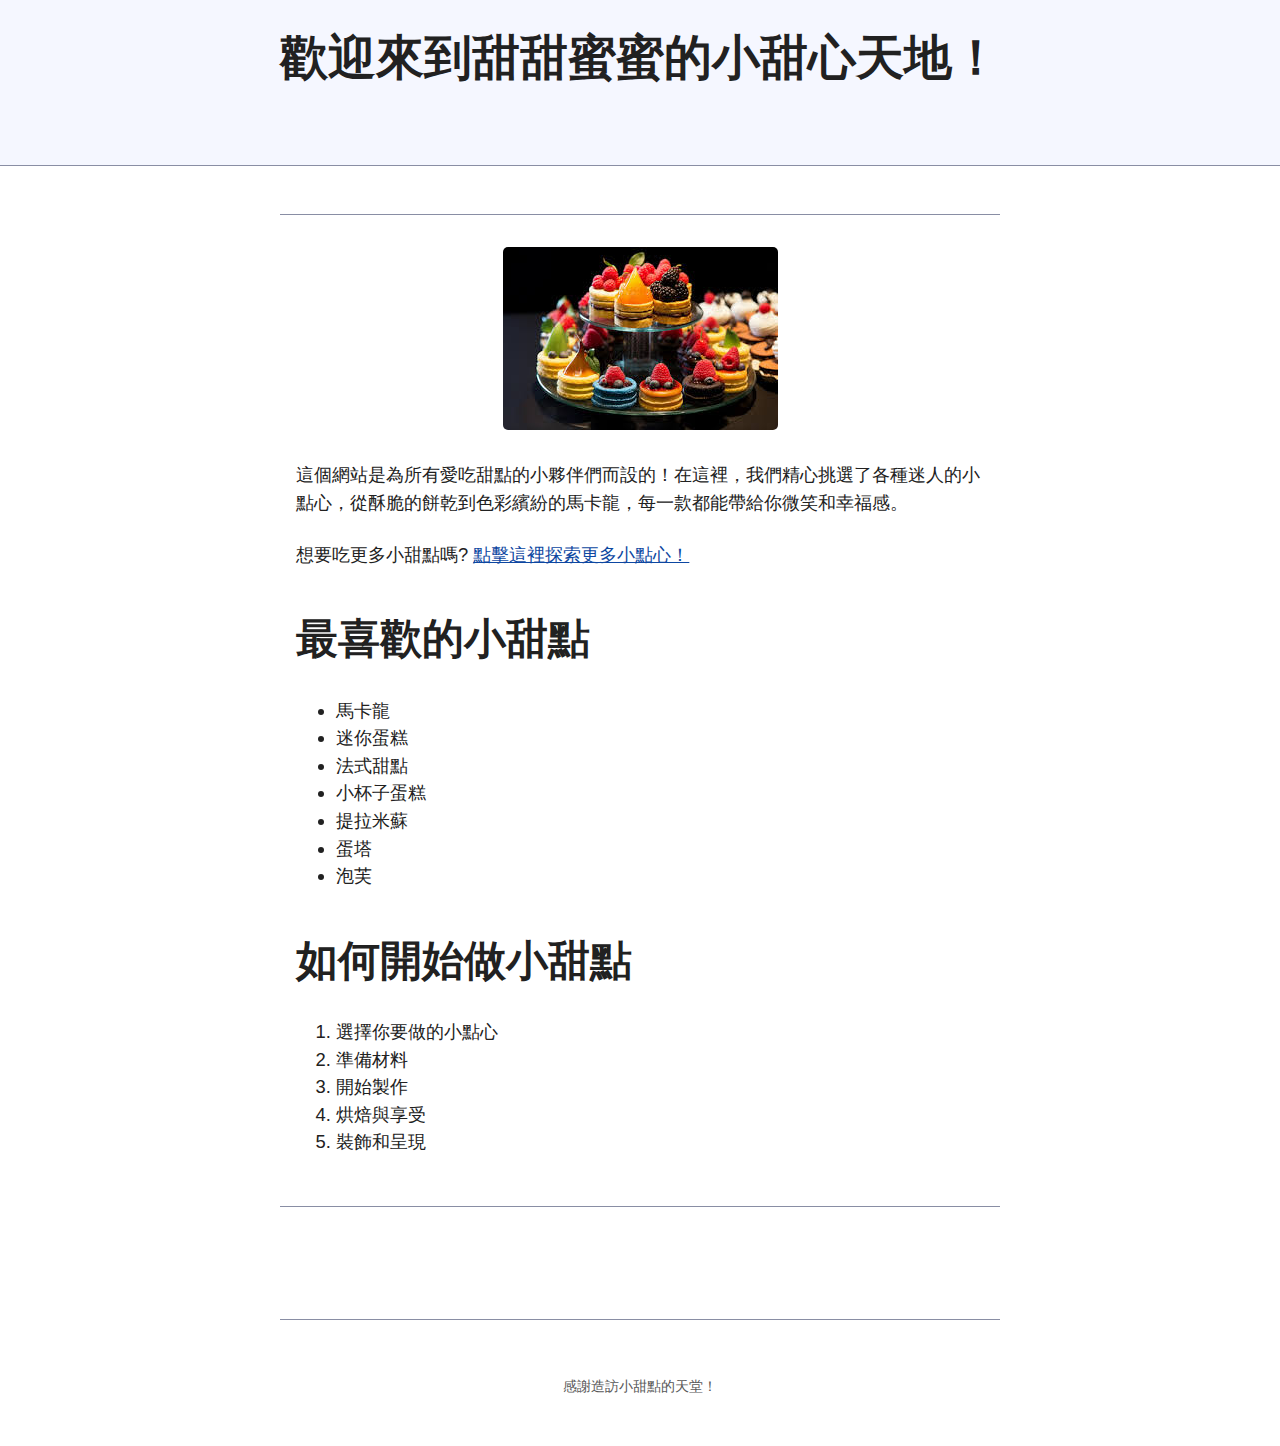
==== w1/index.html @ d3b4f68e "Add files via upload" ====
<!DOCTYPE html>
<html>

<head>
  <meta charset="utf-8" />
  <title>小甜點的天堂</title>
  <link rel="stylesheet" href="css/simple.css">

</head>
<body>
  <header>
    <section id="home" class="hero">
      <h1>歡迎來到甜甜蜜蜜的小甜心天地！</h1>
  </header>
  <section>
    <div style="text-align: center;">
      <img src="images/elvs.jfif" alt="小點心的照片">
    </div>
    <p>
      這個網站是為所有愛吃甜點的小夥伴們而設的！在這裡，我們精心挑選了各種迷人的小點心，從酥脆的餅乾到色彩繽紛的馬卡龍，每一款都能帶給你微笑和幸福感。
    </p>
    <p>
      想要吃更多小甜點嗎?
      <a href="https://www.ijysheng.com//">點擊這裡探索更多小點心！</a>
    </p>
  <h2>最喜歡的小甜點</h2>

  <ul>
    <li>馬卡龍</li>
    <li>迷你蛋糕</li>
    <li>法式甜點</li>
    <li>小杯子蛋糕</li>
    <li>提拉米蘇</li>
    <li>蛋塔</li>
    <li>泡芙</li>
  </ul>

  <h2>如何開始做小甜點</h2>
  <ol>
    <li>選擇你要做的小點心</li>
    <li>準備材料</li>
    <li>開始製作</li>
    <li>烘焙與享受</li>
    <li>裝飾和呈現</li>
  </ol>
  </section>
  <footer>
    <p>感謝造訪小甜點的天堂！</p>
  </footer>
</body>

</html>
---- w1/css/simple.css ----
/* Global variables. */
:root {
  /* Set sans-serif & mono fonts */
  --sans-font: -apple-system, BlinkMacSystemFont, "Avenir Next", Avenir,
    "Nimbus Sans L", Roboto, "Noto Sans", "Segoe UI", Arial, Helvetica,
    "Helvetica Neue", sans-serif;
  --mono-font: Consolas, Menlo, Monaco, "Andale Mono", "Ubuntu Mono", monospace;
  --standard-border-radius: 5px;

  /* Default (light) theme */
  --bg: #fff;
  --accent-bg: #f5f7ff;
  --text: #212121;
  --text-light: #585858;
  --border: #898EA4;
  --accent: #0d47a1;
  --accent-hover: #1266e2;
  --accent-text: var(--bg);
  --code: #d81b60;
  --preformatted: #444;
  --marked: #ffdd33;
  --disabled: #efefef;
}

/* Dark theme */
@media (prefers-color-scheme: dark) {
  :root {
    color-scheme: dark;
    --bg: #212121;
    --accent-bg: #2b2b2b;
    --text: #dcdcdc;
    --text-light: #ababab;
    --accent: #ffb300;
    --accent-hover: #ffe099;
    --accent-text: var(--bg);
    --code: #f06292;
    --preformatted: #ccc;
    --disabled: #111;
  }
  /* Add a bit of transparency so light media isn't so glaring in dark mode */
  img,
  video {
    opacity: 0.8;
  }
}

/* Reset box-sizing */
*, *::before, *::after {
  box-sizing: border-box;
}

/* Reset default appearance */
textarea,
select,
input,
progress {
  appearance: none;
  -webkit-appearance: none;
  -moz-appearance: none;
}

html {
  /* Set the font globally */
  font-family: var(--sans-font);
  scroll-behavior: smooth;
}

/* Make the body a nice central block */
body {
  color: var(--text);
  background-color: var(--bg);
  font-size: 1.15rem;
  line-height: 1.5;
  display: grid;
  grid-template-columns: 1fr min(45rem, 90%) 1fr;
  margin: 0;
}
body > * {
  grid-column: 2;
}

/* Make the header bg full width, but the content inline with body */
body > header {
  background-color: var(--accent-bg);
  border-bottom: 1px solid var(--border);
  text-align: center;
  padding: 0 0.5rem 2rem 0.5rem;
  grid-column: 1 / -1;
}

body > header > *:only-child {
  margin-block-start: 2rem;
}

body > header h1 {
  max-width: 1200px;
  margin: 1rem auto;
}

body > header p {
  max-width: 40rem;
  margin: 1rem auto;
}

/* Add a little padding to ensure spacing is correct between content and header > nav */
main {
  padding-top: 1.5rem;
}

body > footer {
  margin-top: 4rem;
  padding: 2rem 1rem 1.5rem 1rem;
  color: var(--text-light);
  font-size: 0.9rem;
  text-align: center;
  border-top: 1px solid var(--border);
}

/* Format headers */
h1 {
  font-size: 3rem;
}

h2 {
  font-size: 2.6rem;
  margin-top: 3rem;
}

h3 {
  font-size: 2rem;
  margin-top: 3rem;
}

h4 {
  font-size: 1.44rem;
}

h5 {
  font-size: 1.15rem;
}

h6 {
  font-size: 0.96rem;
}

p {
  margin: 1.5rem 0;
}

/* Prevent long strings from overflowing container */
p, h1, h2, h3, h4, h5, h6 {
  overflow-wrap: break-word;
}

/* Fix line height when title wraps */
h1,
h2,
h3 {
  line-height: 1.1;
}

/* Reduce header size on mobile */
@media only screen and (max-width: 720px) {
  h1 {
    font-size: 2.5rem;
  }

  h2 {
    font-size: 2.1rem;
  }

  h3 {
    font-size: 1.75rem;
  }

  h4 {
    font-size: 1.25rem;
  }
}

/* Format links & buttons */
a,
a:visited {
  color: var(--accent);
}

a:hover {
  text-decoration: none;
}

button,
.button,
a.button, /* extra specificity to override a */
input[type="submit"],
input[type="reset"],
input[type="button"] {
  border: 1px solid var(--accent);
  background-color: var(--accent);
  color: var(--accent-text);
  padding: 0.5rem 0.9rem;
  text-decoration: none;
  line-height: normal;
}

.button[aria-disabled="true"], 
input:disabled,
textarea:disabled,
select:disabled,
button[disabled] {
  cursor: not-allowed;
  background-color: var(--disabled);
  border-color: var(--disabled);
  color: var(--text-light);
}

input[type="range"] {
  padding: 0;
}

/* Set the cursor to '?' on an abbreviation and style the abbreviation to show that there is more information underneath */
abbr[title] {
  cursor: help;
  text-decoration-line: underline;
  text-decoration-style: dotted;
}

button:enabled:hover,
.button:not([aria-disabled="true"]):hover,
input[type="submit"]:enabled:hover,
input[type="reset"]:enabled:hover,
input[type="button"]:enabled:hover {
  background-color: var(--accent-hover);
  border-color: var(--accent-hover);
  cursor: pointer;
}

.button:focus-visible,
button:focus-visible:where(:enabled),
input:enabled:focus-visible:where(
  [type="submit"],
  [type="reset"],
  [type="button"]
) {
  outline: 2px solid var(--accent);
  outline-offset: 1px;
}

/* Format navigation */
header > nav {
  font-size: 1rem;
  line-height: 2;
  padding: 1rem 0 0 0;
}

/* Use flexbox to allow items to wrap, as needed */
header > nav ul,
header > nav ol {
  align-content: space-around;
  align-items: center;
  display: flex;
  flex-direction: row;
  flex-wrap: wrap;
  justify-content: center;
  list-style-type: none;
  margin: 0;
  padding: 0;
}

/* List items are inline elements, make them behave more like blocks */
header > nav ul li,
header > nav ol li {
  display: inline-block;
}

header > nav a,
header > nav a:visited {
  margin: 0 0.5rem 1rem 0.5rem;
  border: 1px solid var(--border);
  border-radius: var(--standard-border-radius);
  color: var(--text);
  display: inline-block;
  padding: 0.1rem 1rem;
  text-decoration: none;
}

header > nav a:hover,
header > nav a.current,
header > nav a[aria-current="page"],
header > nav a[aria-current="true"] {
  border-color: var(--accent);
  color: var(--accent);
  cursor: pointer;
}

/* Reduce nav side on mobile */
@media only screen and (max-width: 720px) {
  header > nav a {
    border: none;
    padding: 0;
    text-decoration: underline;
    line-height: 1;
  }
}

/* Consolidate box styling */
aside, details, pre, progress {
  background-color: var(--accent-bg);
  border: 1px solid var(--border);
  border-radius: var(--standard-border-radius);
  margin-bottom: 1rem;
}

aside {
  font-size: 1rem;
  width: 30%;
  padding: 0 15px;
  margin-inline-start: 15px;
  float: right;
}
*[dir="rtl"] aside {
  float: left;
}

/* Make aside full-width on mobile */
@media only screen and (max-width: 720px) {
  aside {
    width: 100%;
    float: none;
    margin-inline-start: 0;
  }
}

article, fieldset, dialog {
  border: 1px solid var(--border);
  padding: 1rem;
  border-radius: var(--standard-border-radius);
  margin-bottom: 1rem;
}

article h2:first-child,
section h2:first-child,
article h3:first-child,
section h3:first-child {
  margin-top: 1rem;
}

section {
  border-top: 1px solid var(--border);
  border-bottom: 1px solid var(--border);
  padding: 2rem 1rem;
  margin: 3rem 0;
}

/* Don't double separators when chaining sections */
section + section,
section:first-child {
  border-top: 0;
  padding-top: 0;
}

section + section {
  margin-top: 0;
}

section:last-child {
  border-bottom: 0;
  padding-bottom: 0;
}

details {
  padding: 0.7rem 1rem;
}

summary {
  cursor: pointer;
  font-weight: bold;
  padding: 0.7rem 1rem;
  margin: -0.7rem -1rem;
  word-break: break-all;
}

details[open] > summary + * {
  margin-top: 0;
}

details[open] > summary {
  margin-bottom: 0.5rem;
}

details[open] > :last-child {
  margin-bottom: 0;
}

/* Format tables */
table {
  border-collapse: collapse;
  margin: 1.5rem 0;
}

figure > table {
  width: max-content;
  margin: 0;
}

td,
th {
  border: 1px solid var(--border);
  text-align: start;
  padding: 0.5rem;
}

th {
  background-color: var(--accent-bg);
  font-weight: bold;
}

tr:nth-child(even) {
  /* Set every other cell slightly darker. Improves readability. */
  background-color: var(--accent-bg);
}

table caption {
  font-weight: bold;
  margin-bottom: 0.5rem;
}

/* Format forms */
textarea,
select,
input,
button,
.button {
  font-size: inherit;
  font-family: inherit;
  padding: 0.5rem;
  margin-bottom: 0.5rem;
  border-radius: var(--standard-border-radius);
  box-shadow: none;
  max-width: 100%;
  display: inline-block;
}
textarea,
select,
input {
  color: var(--text);
  background-color: var(--bg);
  border: 1px solid var(--border);
}
label {
  display: block;
}
textarea:not([cols]) {
  width: 100%;
}

/* Add arrow to drop-down */
select:not([multiple]) {
  background-image: linear-gradient(45deg, transparent 49%, var(--text) 51%),
    linear-gradient(135deg, var(--text) 51%, transparent 49%);
  background-position: calc(100% - 15px), calc(100% - 10px);
  background-size: 5px 5px, 5px 5px;
  background-repeat: no-repeat;
  padding-inline-end: 25px;
}
*[dir="rtl"] select:not([multiple]) {
  background-position: 10px, 15px;
}

/* checkbox and radio button style */
input[type="checkbox"],
input[type="radio"] {
  vertical-align: middle;
  position: relative;
  width: min-content;
}

input[type="checkbox"] + label,
input[type="radio"] + label {
  display: inline-block;
}

input[type="radio"] {
  border-radius: 100%;
}

input[type="checkbox"]:checked,
input[type="radio"]:checked {
  background-color: var(--accent);
}

input[type="checkbox"]:checked::after {
  /* Creates a rectangle with colored right and bottom borders which is rotated to look like a check mark */
  content: " ";
  width: 0.18em;
  height: 0.32em;
  border-radius: 0;
  position: absolute;
  top: 0.05em;
  left: 0.17em;
  background-color: transparent;
  border-right: solid var(--bg) 0.08em;
  border-bottom: solid var(--bg) 0.08em;
  font-size: 1.8em;
  transform: rotate(45deg);
}
input[type="radio"]:checked::after {
  /* creates a colored circle for the checked radio button  */
  content: " ";
  width: 0.25em;
  height: 0.25em;
  border-radius: 100%;
  position: absolute;
  top: 0.125em;
  background-color: var(--bg);
  left: 0.125em;
  font-size: 32px;
}

/* Makes input fields wider on smaller screens */
@media only screen and (max-width: 720px) {
  textarea,
  select,
  input {
    width: 100%;
  }
}

/* Set a height for color input */
input[type="color"] {
  height: 2.5rem;
  padding:  0.2rem;
}

/* do not show border around file selector button */
input[type="file"] {
  border: 0;
}

/* Misc body elements */
hr {
  border: none;
  height: 1px;
  background: var(--border);
  margin: 1rem auto;
}

mark {
  padding: 2px 5px;
  border-radius: var(--standard-border-radius);
  background-color: var(--marked);
  color: black;
}

mark a {
  color: #0d47a1;
}

img,
video {
  max-width: 100%;
  height: auto;
  border-radius: var(--standard-border-radius);
}

figure {
  margin: 0;
  display: block;
  overflow-x: auto;
}

figure > img,
figure > picture > img {
  display: block;
  margin-inline: auto;
}

figcaption {
  text-align: center;
  font-size: 0.9rem;
  color: var(--text-light);
  margin-block: 1rem;
}

blockquote {
  margin-inline-start: 2rem;
  margin-inline-end: 0;
  margin-block: 2rem;
  padding: 0.4rem 0.8rem;
  border-inline-start: 0.35rem solid var(--accent);
  color: var(--text-light);
  font-style: italic;
}

cite {
  font-size: 0.9rem;
  color: var(--text-light);
  font-style: normal;
}

dt {
    color: var(--text-light);
}

/* Use mono font for code elements */
code,
pre,
pre span,
kbd,
samp {
  font-family: var(--mono-font);
  color: var(--code);
}

kbd {
  color: var(--preformatted);
  border: 1px solid var(--preformatted);
  border-bottom: 3px solid var(--preformatted);
  border-radius: var(--standard-border-radius);
  padding: 0.1rem 0.4rem;
}

pre {
  padding: 1rem 1.4rem;
  max-width: 100%;
  overflow: auto;
  color: var(--preformatted);
}

/* Fix embedded code within pre */
pre code {
  color: var(--preformatted);
  background: none;
  margin: 0;
  padding: 0;
}

/* Progress bars */
/* Declarations are repeated because you */
/* cannot combine vendor-specific selectors */
progress {
  width: 100%;
}

progress:indeterminate {
  background-color: var(--accent-bg);
}

progress::-webkit-progress-bar {
  border-radius: var(--standard-border-radius);
  background-color: var(--accent-bg);
}

progress::-webkit-progress-value {
  border-radius: var(--standard-border-radius);
  background-color: var(--accent);
}

progress::-moz-progress-bar {
  border-radius: var(--standard-border-radius);
  background-color: var(--accent);
  transition-property: width;
  transition-duration: 0.3s;
}

progress:indeterminate::-moz-progress-bar {
  background-color: var(--accent-bg);
}

dialog {
  background-color: var(--bg);
  max-width: 40rem;
  margin: auto;
}

dialog::backdrop {
  background-color: var(--bg);
  opacity: 0.8;
}

@media only screen and (max-width: 720px) {
  dialog {
    max-width: calc(100vw - 2rem);
  }
}

/* Superscript & Subscript */
/* Prevent scripts from affecting line-height. */
sup, sub {
  vertical-align: baseline;
  position: relative;
}

sup {
  top: -0.4em;
}

sub { 
  top: 0.3em; 
}

/* Classes for notices */
.notice {
  background: var(--accent-bg);
  border: 2px solid var(--border);
  border-radius: var(--standard-border-radius);
  padding: 1.5rem;
  margin: 2rem 0;
}

/* Print */
@media print {
  @page {
    margin: 1cm;
  }
  body {
    display: block;
  }
  body > header {
    background-color: unset;
  }
  body > header nav,
  body > footer {
    display: none;
  }
  article {
    border: none;
    padding: 0;
  }
  a[href^="http"]::after {
    content: " <" attr(href) ">";
  }
  abbr[title]:after {
    content: " (" attr(title) ")";
  }
  a {
    text-decoration: none;
  }
  p {
    widows: 3;
    orphans: 3;
  }
  hr {
    border-top: 1px solid var(--border);
  }
  mark {
    border: 1px solid var(--border);
  }
  pre, table, figure, img, svg {
    break-inside: avoid;
  }
  pre code {
    white-space: pre-wrap;
  }
}
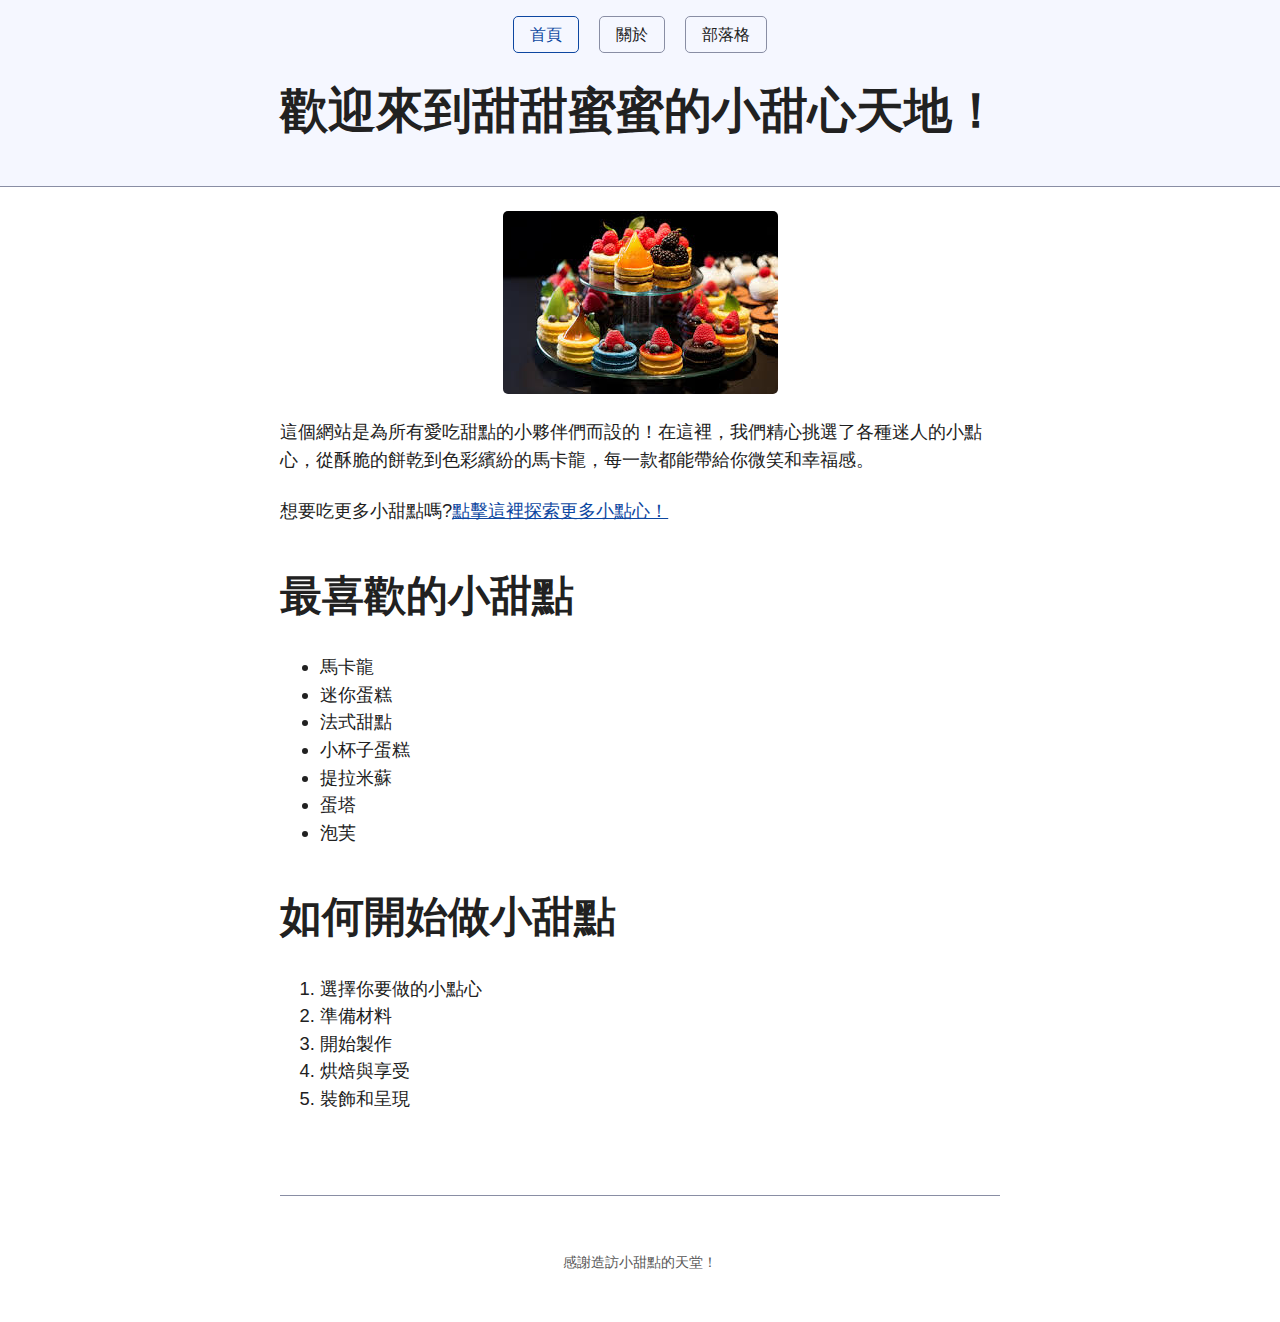
==== commit 33639dc6: "Add files via upload" ====
--- a/w1/index.html
+++ b/w1/index.html
@@ -3,50 +3,50 @@
 
 <head>
   <meta charset="utf-8" />
+  <meta name="viewport" content="width=device-width, initial-scale=1.0" />
   <title>小甜點的天堂</title>
   <link rel="stylesheet" href="css/simple.css">
+</head>
 
-</head>
 <body>
   <header>
-    <section id="home" class="hero">
-      <h1>歡迎來到甜甜蜜蜜的小甜心天地！</h1>
+    <nav>
+      <a href="index.html" aria-current="page">首頁</a>
+      <a href="about.html">關於</a>
+      <a href="blog/index.html">部落格</a>
+    </nav>
+    <h1>歡迎來到甜甜蜜蜜的小甜心天地！</h1>
   </header>
-  <section>
-    <div style="text-align: center;">
-      <img src="images/elvs.jfif" alt="小點心的照片">
-    </div>
-    <p>
-      這個網站是為所有愛吃甜點的小夥伴們而設的！在這裡，我們精心挑選了各種迷人的小點心，從酥脆的餅乾到色彩繽紛的馬卡龍，每一款都能帶給你微笑和幸福感。
-    </p>
-    <p>
-      想要吃更多小甜點嗎?
-      <a href="https://www.ijysheng.com//">點擊這裡探索更多小點心！</a>
-    </p>
-  <h2>最喜歡的小甜點</h2>
 
-  <ul>
-    <li>馬卡龍</li>
-    <li>迷你蛋糕</li>
-    <li>法式甜點</li>
-    <li>小杯子蛋糕</li>
-    <li>提拉米蘇</li>
-    <li>蛋塔</li>
-    <li>泡芙</li>
-  </ul>
+  <main>
+    <img src="images/elvs.jfif" alt="小點心的照片" style="display: block; margin: auto;">
+    
+    <p>這個網站是為所有愛吃甜點的小夥伴們而設的！在這裡，我們精心挑選了各種迷人的小點心，從酥脆的餅乾到色彩繽紛的馬卡龍，每一款都能帶給你微笑和幸福感。</p>
+    <p>想要吃更多小甜點嗎?<a href="https://www.ijysheng.com/">點擊這裡探索更多小點心！</a></p>
+    
+    <h2>最喜歡的小甜點</h2>
+    <ul>
+      <li>馬卡龍</li>
+      <li>迷你蛋糕</li>
+      <li>法式甜點</li>
+      <li>小杯子蛋糕</li>
+      <li>提拉米蘇</li>
+      <li>蛋塔</li>
+      <li>泡芙</li>
+    </ul>
 
-  <h2>如何開始做小甜點</h2>
-  <ol>
-    <li>選擇你要做的小點心</li>
-    <li>準備材料</li>
-    <li>開始製作</li>
-    <li>烘焙與享受</li>
-    <li>裝飾和呈現</li>
-  </ol>
-  </section>
+    <h2>如何開始做小甜點</h2>
+    <ol>
+      <li>選擇你要做的小點心</li>
+      <li>準備材料</li>
+      <li>開始製作</li>
+      <li>烘焙與享受</li>
+      <li>裝飾和呈現</li>
+    </ol>
+  </main>
   <footer>
     <p>感謝造訪小甜點的天堂！</p>
   </footer>
 </body>
 
-</html>+</html>
--- a/w1/css/simple.css
+++ b/w1/css/simple.css
@@ -1,754 +1,754 @@
-/* Global variables. */
-:root {
-  /* Set sans-serif & mono fonts */
-  --sans-font: -apple-system, BlinkMacSystemFont, "Avenir Next", Avenir,
-    "Nimbus Sans L", Roboto, "Noto Sans", "Segoe UI", Arial, Helvetica,
-    "Helvetica Neue", sans-serif;
-  --mono-font: Consolas, Menlo, Monaco, "Andale Mono", "Ubuntu Mono", monospace;
-  --standard-border-radius: 5px;
-
-  /* Default (light) theme */
-  --bg: #fff;
-  --accent-bg: #f5f7ff;
-  --text: #212121;
-  --text-light: #585858;
-  --border: #898EA4;
-  --accent: #0d47a1;
-  --accent-hover: #1266e2;
-  --accent-text: var(--bg);
-  --code: #d81b60;
-  --preformatted: #444;
-  --marked: #ffdd33;
-  --disabled: #efefef;
-}
-
-/* Dark theme */
-@media (prefers-color-scheme: dark) {
-  :root {
-    color-scheme: dark;
-    --bg: #212121;
-    --accent-bg: #2b2b2b;
-    --text: #dcdcdc;
-    --text-light: #ababab;
-    --accent: #ffb300;
-    --accent-hover: #ffe099;
-    --accent-text: var(--bg);
-    --code: #f06292;
-    --preformatted: #ccc;
-    --disabled: #111;
-  }
-  /* Add a bit of transparency so light media isn't so glaring in dark mode */
-  img,
-  video {
-    opacity: 0.8;
-  }
-}
-
-/* Reset box-sizing */
-*, *::before, *::after {
-  box-sizing: border-box;
-}
-
-/* Reset default appearance */
-textarea,
-select,
-input,
-progress {
-  appearance: none;
-  -webkit-appearance: none;
-  -moz-appearance: none;
-}
-
-html {
-  /* Set the font globally */
-  font-family: var(--sans-font);
-  scroll-behavior: smooth;
-}
-
-/* Make the body a nice central block */
-body {
-  color: var(--text);
-  background-color: var(--bg);
-  font-size: 1.15rem;
-  line-height: 1.5;
-  display: grid;
-  grid-template-columns: 1fr min(45rem, 90%) 1fr;
-  margin: 0;
-}
-body > * {
-  grid-column: 2;
-}
-
-/* Make the header bg full width, but the content inline with body */
-body > header {
-  background-color: var(--accent-bg);
-  border-bottom: 1px solid var(--border);
-  text-align: center;
-  padding: 0 0.5rem 2rem 0.5rem;
-  grid-column: 1 / -1;
-}
-
-body > header > *:only-child {
-  margin-block-start: 2rem;
-}
-
-body > header h1 {
-  max-width: 1200px;
-  margin: 1rem auto;
-}
-
-body > header p {
-  max-width: 40rem;
-  margin: 1rem auto;
-}
-
-/* Add a little padding to ensure spacing is correct between content and header > nav */
-main {
-  padding-top: 1.5rem;
-}
-
-body > footer {
-  margin-top: 4rem;
-  padding: 2rem 1rem 1.5rem 1rem;
-  color: var(--text-light);
-  font-size: 0.9rem;
-  text-align: center;
-  border-top: 1px solid var(--border);
-}
-
-/* Format headers */
-h1 {
-  font-size: 3rem;
-}
-
-h2 {
-  font-size: 2.6rem;
-  margin-top: 3rem;
-}
-
-h3 {
-  font-size: 2rem;
-  margin-top: 3rem;
-}
-
-h4 {
-  font-size: 1.44rem;
-}
-
-h5 {
-  font-size: 1.15rem;
-}
-
-h6 {
-  font-size: 0.96rem;
-}
-
-p {
-  margin: 1.5rem 0;
-}
-
-/* Prevent long strings from overflowing container */
-p, h1, h2, h3, h4, h5, h6 {
-  overflow-wrap: break-word;
-}
-
-/* Fix line height when title wraps */
-h1,
-h2,
-h3 {
-  line-height: 1.1;
-}
-
-/* Reduce header size on mobile */
-@media only screen and (max-width: 720px) {
-  h1 {
-    font-size: 2.5rem;
-  }
-
-  h2 {
-    font-size: 2.1rem;
-  }
-
-  h3 {
-    font-size: 1.75rem;
-  }
-
-  h4 {
-    font-size: 1.25rem;
-  }
-}
-
-/* Format links & buttons */
-a,
-a:visited {
-  color: var(--accent);
-}
-
-a:hover {
-  text-decoration: none;
-}
-
-button,
-.button,
-a.button, /* extra specificity to override a */
-input[type="submit"],
-input[type="reset"],
-input[type="button"] {
-  border: 1px solid var(--accent);
-  background-color: var(--accent);
-  color: var(--accent-text);
-  padding: 0.5rem 0.9rem;
-  text-decoration: none;
-  line-height: normal;
-}
-
-.button[aria-disabled="true"], 
-input:disabled,
-textarea:disabled,
-select:disabled,
-button[disabled] {
-  cursor: not-allowed;
-  background-color: var(--disabled);
-  border-color: var(--disabled);
-  color: var(--text-light);
-}
-
-input[type="range"] {
-  padding: 0;
-}
-
-/* Set the cursor to '?' on an abbreviation and style the abbreviation to show that there is more information underneath */
-abbr[title] {
-  cursor: help;
-  text-decoration-line: underline;
-  text-decoration-style: dotted;
-}
-
-button:enabled:hover,
-.button:not([aria-disabled="true"]):hover,
-input[type="submit"]:enabled:hover,
-input[type="reset"]:enabled:hover,
-input[type="button"]:enabled:hover {
-  background-color: var(--accent-hover);
-  border-color: var(--accent-hover);
-  cursor: pointer;
-}
-
-.button:focus-visible,
-button:focus-visible:where(:enabled),
-input:enabled:focus-visible:where(
-  [type="submit"],
-  [type="reset"],
-  [type="button"]
-) {
-  outline: 2px solid var(--accent);
-  outline-offset: 1px;
-}
-
-/* Format navigation */
-header > nav {
-  font-size: 1rem;
-  line-height: 2;
-  padding: 1rem 0 0 0;
-}
-
-/* Use flexbox to allow items to wrap, as needed */
-header > nav ul,
-header > nav ol {
-  align-content: space-around;
-  align-items: center;
-  display: flex;
-  flex-direction: row;
-  flex-wrap: wrap;
-  justify-content: center;
-  list-style-type: none;
-  margin: 0;
-  padding: 0;
-}
-
-/* List items are inline elements, make them behave more like blocks */
-header > nav ul li,
-header > nav ol li {
-  display: inline-block;
-}
-
-header > nav a,
-header > nav a:visited {
-  margin: 0 0.5rem 1rem 0.5rem;
-  border: 1px solid var(--border);
-  border-radius: var(--standard-border-radius);
-  color: var(--text);
-  display: inline-block;
-  padding: 0.1rem 1rem;
-  text-decoration: none;
-}
-
-header > nav a:hover,
-header > nav a.current,
-header > nav a[aria-current="page"],
-header > nav a[aria-current="true"] {
-  border-color: var(--accent);
-  color: var(--accent);
-  cursor: pointer;
-}
-
-/* Reduce nav side on mobile */
-@media only screen and (max-width: 720px) {
-  header > nav a {
-    border: none;
-    padding: 0;
-    text-decoration: underline;
-    line-height: 1;
-  }
-}
-
-/* Consolidate box styling */
-aside, details, pre, progress {
-  background-color: var(--accent-bg);
-  border: 1px solid var(--border);
-  border-radius: var(--standard-border-radius);
-  margin-bottom: 1rem;
-}
-
-aside {
-  font-size: 1rem;
-  width: 30%;
-  padding: 0 15px;
-  margin-inline-start: 15px;
-  float: right;
-}
-*[dir="rtl"] aside {
-  float: left;
-}
-
-/* Make aside full-width on mobile */
-@media only screen and (max-width: 720px) {
-  aside {
-    width: 100%;
-    float: none;
-    margin-inline-start: 0;
-  }
-}
-
-article, fieldset, dialog {
-  border: 1px solid var(--border);
-  padding: 1rem;
-  border-radius: var(--standard-border-radius);
-  margin-bottom: 1rem;
-}
-
-article h2:first-child,
-section h2:first-child,
-article h3:first-child,
-section h3:first-child {
-  margin-top: 1rem;
-}
-
-section {
-  border-top: 1px solid var(--border);
-  border-bottom: 1px solid var(--border);
-  padding: 2rem 1rem;
-  margin: 3rem 0;
-}
-
-/* Don't double separators when chaining sections */
-section + section,
-section:first-child {
-  border-top: 0;
-  padding-top: 0;
-}
-
-section + section {
-  margin-top: 0;
-}
-
-section:last-child {
-  border-bottom: 0;
-  padding-bottom: 0;
-}
-
-details {
-  padding: 0.7rem 1rem;
-}
-
-summary {
-  cursor: pointer;
-  font-weight: bold;
-  padding: 0.7rem 1rem;
-  margin: -0.7rem -1rem;
-  word-break: break-all;
-}
-
-details[open] > summary + * {
-  margin-top: 0;
-}
-
-details[open] > summary {
-  margin-bottom: 0.5rem;
-}
-
-details[open] > :last-child {
-  margin-bottom: 0;
-}
-
-/* Format tables */
-table {
-  border-collapse: collapse;
-  margin: 1.5rem 0;
-}
-
-figure > table {
-  width: max-content;
-  margin: 0;
-}
-
-td,
-th {
-  border: 1px solid var(--border);
-  text-align: start;
-  padding: 0.5rem;
-}
-
-th {
-  background-color: var(--accent-bg);
-  font-weight: bold;
-}
-
-tr:nth-child(even) {
-  /* Set every other cell slightly darker. Improves readability. */
-  background-color: var(--accent-bg);
-}
-
-table caption {
-  font-weight: bold;
-  margin-bottom: 0.5rem;
-}
-
-/* Format forms */
-textarea,
-select,
-input,
-button,
-.button {
-  font-size: inherit;
-  font-family: inherit;
-  padding: 0.5rem;
-  margin-bottom: 0.5rem;
-  border-radius: var(--standard-border-radius);
-  box-shadow: none;
-  max-width: 100%;
-  display: inline-block;
-}
-textarea,
-select,
-input {
-  color: var(--text);
-  background-color: var(--bg);
-  border: 1px solid var(--border);
-}
-label {
-  display: block;
-}
-textarea:not([cols]) {
-  width: 100%;
-}
-
-/* Add arrow to drop-down */
-select:not([multiple]) {
-  background-image: linear-gradient(45deg, transparent 49%, var(--text) 51%),
-    linear-gradient(135deg, var(--text) 51%, transparent 49%);
-  background-position: calc(100% - 15px), calc(100% - 10px);
-  background-size: 5px 5px, 5px 5px;
-  background-repeat: no-repeat;
-  padding-inline-end: 25px;
-}
-*[dir="rtl"] select:not([multiple]) {
-  background-position: 10px, 15px;
-}
-
-/* checkbox and radio button style */
-input[type="checkbox"],
-input[type="radio"] {
-  vertical-align: middle;
-  position: relative;
-  width: min-content;
-}
-
-input[type="checkbox"] + label,
-input[type="radio"] + label {
-  display: inline-block;
-}
-
-input[type="radio"] {
-  border-radius: 100%;
-}
-
-input[type="checkbox"]:checked,
-input[type="radio"]:checked {
-  background-color: var(--accent);
-}
-
-input[type="checkbox"]:checked::after {
-  /* Creates a rectangle with colored right and bottom borders which is rotated to look like a check mark */
-  content: " ";
-  width: 0.18em;
-  height: 0.32em;
-  border-radius: 0;
-  position: absolute;
-  top: 0.05em;
-  left: 0.17em;
-  background-color: transparent;
-  border-right: solid var(--bg) 0.08em;
-  border-bottom: solid var(--bg) 0.08em;
-  font-size: 1.8em;
-  transform: rotate(45deg);
-}
-input[type="radio"]:checked::after {
-  /* creates a colored circle for the checked radio button  */
-  content: " ";
-  width: 0.25em;
-  height: 0.25em;
-  border-radius: 100%;
-  position: absolute;
-  top: 0.125em;
-  background-color: var(--bg);
-  left: 0.125em;
-  font-size: 32px;
-}
-
-/* Makes input fields wider on smaller screens */
-@media only screen and (max-width: 720px) {
-  textarea,
-  select,
-  input {
-    width: 100%;
-  }
-}
-
-/* Set a height for color input */
-input[type="color"] {
-  height: 2.5rem;
-  padding:  0.2rem;
-}
-
-/* do not show border around file selector button */
-input[type="file"] {
-  border: 0;
-}
-
-/* Misc body elements */
-hr {
-  border: none;
-  height: 1px;
-  background: var(--border);
-  margin: 1rem auto;
-}
-
-mark {
-  padding: 2px 5px;
-  border-radius: var(--standard-border-radius);
-  background-color: var(--marked);
-  color: black;
-}
-
-mark a {
-  color: #0d47a1;
-}
-
-img,
-video {
-  max-width: 100%;
-  height: auto;
-  border-radius: var(--standard-border-radius);
-}
-
-figure {
-  margin: 0;
-  display: block;
-  overflow-x: auto;
-}
-
-figure > img,
-figure > picture > img {
-  display: block;
-  margin-inline: auto;
-}
-
-figcaption {
-  text-align: center;
-  font-size: 0.9rem;
-  color: var(--text-light);
-  margin-block: 1rem;
-}
-
-blockquote {
-  margin-inline-start: 2rem;
-  margin-inline-end: 0;
-  margin-block: 2rem;
-  padding: 0.4rem 0.8rem;
-  border-inline-start: 0.35rem solid var(--accent);
-  color: var(--text-light);
-  font-style: italic;
-}
-
-cite {
-  font-size: 0.9rem;
-  color: var(--text-light);
-  font-style: normal;
-}
-
-dt {
-    color: var(--text-light);
-}
-
-/* Use mono font for code elements */
-code,
-pre,
-pre span,
-kbd,
-samp {
-  font-family: var(--mono-font);
-  color: var(--code);
-}
-
-kbd {
-  color: var(--preformatted);
-  border: 1px solid var(--preformatted);
-  border-bottom: 3px solid var(--preformatted);
-  border-radius: var(--standard-border-radius);
-  padding: 0.1rem 0.4rem;
-}
-
-pre {
-  padding: 1rem 1.4rem;
-  max-width: 100%;
-  overflow: auto;
-  color: var(--preformatted);
-}
-
-/* Fix embedded code within pre */
-pre code {
-  color: var(--preformatted);
-  background: none;
-  margin: 0;
-  padding: 0;
-}
-
-/* Progress bars */
-/* Declarations are repeated because you */
-/* cannot combine vendor-specific selectors */
-progress {
-  width: 100%;
-}
-
-progress:indeterminate {
-  background-color: var(--accent-bg);
-}
-
-progress::-webkit-progress-bar {
-  border-radius: var(--standard-border-radius);
-  background-color: var(--accent-bg);
-}
-
-progress::-webkit-progress-value {
-  border-radius: var(--standard-border-radius);
-  background-color: var(--accent);
-}
-
-progress::-moz-progress-bar {
-  border-radius: var(--standard-border-radius);
-  background-color: var(--accent);
-  transition-property: width;
-  transition-duration: 0.3s;
-}
-
-progress:indeterminate::-moz-progress-bar {
-  background-color: var(--accent-bg);
-}
-
-dialog {
-  background-color: var(--bg);
-  max-width: 40rem;
-  margin: auto;
-}
-
-dialog::backdrop {
-  background-color: var(--bg);
-  opacity: 0.8;
-}
-
-@media only screen and (max-width: 720px) {
-  dialog {
-    max-width: calc(100vw - 2rem);
-  }
-}
-
-/* Superscript & Subscript */
-/* Prevent scripts from affecting line-height. */
-sup, sub {
-  vertical-align: baseline;
-  position: relative;
-}
-
-sup {
-  top: -0.4em;
-}
-
-sub { 
-  top: 0.3em; 
-}
-
-/* Classes for notices */
-.notice {
-  background: var(--accent-bg);
-  border: 2px solid var(--border);
-  border-radius: var(--standard-border-radius);
-  padding: 1.5rem;
-  margin: 2rem 0;
-}
-
-/* Print */
-@media print {
-  @page {
-    margin: 1cm;
-  }
-  body {
-    display: block;
-  }
-  body > header {
-    background-color: unset;
-  }
-  body > header nav,
-  body > footer {
-    display: none;
-  }
-  article {
-    border: none;
-    padding: 0;
-  }
-  a[href^="http"]::after {
-    content: " <" attr(href) ">";
-  }
-  abbr[title]:after {
-    content: " (" attr(title) ")";
-  }
-  a {
-    text-decoration: none;
-  }
-  p {
-    widows: 3;
-    orphans: 3;
-  }
-  hr {
-    border-top: 1px solid var(--border);
-  }
-  mark {
-    border: 1px solid var(--border);
-  }
-  pre, table, figure, img, svg {
-    break-inside: avoid;
-  }
-  pre code {
-    white-space: pre-wrap;
-  }
-}
+/* Global variables. */
+:root {
+  /* Set sans-serif & mono fonts */
+  --sans-font: -apple-system, BlinkMacSystemFont, "Avenir Next", Avenir,
+    "Nimbus Sans L", Roboto, "Noto Sans", "Segoe UI", Arial, Helvetica,
+    "Helvetica Neue", sans-serif;
+  --mono-font: Consolas, Menlo, Monaco, "Andale Mono", "Ubuntu Mono", monospace;
+  --standard-border-radius: 5px;
+
+  /* Default (light) theme */
+  --bg: #fff;
+  --accent-bg: #f5f7ff;
+  --text: #212121;
+  --text-light: #585858;
+  --border: #898EA4;
+  --accent: #0d47a1;
+  --accent-hover: #1266e2;
+  --accent-text: var(--bg);
+  --code: #d81b60;
+  --preformatted: #444;
+  --marked: #ffdd33;
+  --disabled: #efefef;
+}
+
+/* Dark theme */
+@media (prefers-color-scheme: dark) {
+  :root {
+    color-scheme: dark;
+    --bg: #212121;
+    --accent-bg: #2b2b2b;
+    --text: #dcdcdc;
+    --text-light: #ababab;
+    --accent: #ffb300;
+    --accent-hover: #ffe099;
+    --accent-text: var(--bg);
+    --code: #f06292;
+    --preformatted: #ccc;
+    --disabled: #111;
+  }
+  /* Add a bit of transparency so light media isn't so glaring in dark mode */
+  img,
+  video {
+    opacity: 0.8;
+  }
+}
+
+/* Reset box-sizing */
+*, *::before, *::after {
+  box-sizing: border-box;
+}
+
+/* Reset default appearance */
+textarea,
+select,
+input,
+progress {
+  appearance: none;
+  -webkit-appearance: none;
+  -moz-appearance: none;
+}
+
+html {
+  /* Set the font globally */
+  font-family: var(--sans-font);
+  scroll-behavior: smooth;
+}
+
+/* Make the body a nice central block */
+body {
+  color: var(--text);
+  background-color: var(--bg);
+  font-size: 1.15rem;
+  line-height: 1.5;
+  display: grid;
+  grid-template-columns: 1fr min(45rem, 90%) 1fr;
+  margin: 0;
+}
+body > * {
+  grid-column: 2;
+}
+
+/* Make the header bg full width, but the content inline with body */
+body > header {
+  background-color: var(--accent-bg);
+  border-bottom: 1px solid var(--border);
+  text-align: center;
+  padding: 0 0.5rem 2rem 0.5rem;
+  grid-column: 1 / -1;
+}
+
+body > header > *:only-child {
+  margin-block-start: 2rem;
+}
+
+body > header h1 {
+  max-width: 1200px;
+  margin: 1rem auto;
+}
+
+body > header p {
+  max-width: 40rem;
+  margin: 1rem auto;
+}
+
+/* Add a little padding to ensure spacing is correct between content and header > nav */
+main {
+  padding-top: 1.5rem;
+}
+
+body > footer {
+  margin-top: 4rem;
+  padding: 2rem 1rem 1.5rem 1rem;
+  color: var(--text-light);
+  font-size: 0.9rem;
+  text-align: center;
+  border-top: 1px solid var(--border);
+}
+
+/* Format headers */
+h1 {
+  font-size: 3rem;
+}
+
+h2 {
+  font-size: 2.6rem;
+  margin-top: 3rem;
+}
+
+h3 {
+  font-size: 2rem;
+  margin-top: 3rem;
+}
+
+h4 {
+  font-size: 1.44rem;
+}
+
+h5 {
+  font-size: 1.15rem;
+}
+
+h6 {
+  font-size: 0.96rem;
+}
+
+p {
+  margin: 1.5rem 0;
+}
+
+/* Prevent long strings from overflowing container */
+p, h1, h2, h3, h4, h5, h6 {
+  overflow-wrap: break-word;
+}
+
+/* Fix line height when title wraps */
+h1,
+h2,
+h3 {
+  line-height: 1.1;
+}
+
+/* Reduce header size on mobile */
+@media only screen and (max-width: 720px) {
+  h1 {
+    font-size: 2.5rem;
+  }
+
+  h2 {
+    font-size: 2.1rem;
+  }
+
+  h3 {
+    font-size: 1.75rem;
+  }
+
+  h4 {
+    font-size: 1.25rem;
+  }
+}
+
+/* Format links & buttons */
+a,
+a:visited {
+  color: var(--accent);
+}
+
+a:hover {
+  text-decoration: none;
+}
+
+button,
+.button,
+a.button, /* extra specificity to override a */
+input[type="submit"],
+input[type="reset"],
+input[type="button"] {
+  border: 1px solid var(--accent);
+  background-color: var(--accent);
+  color: var(--accent-text);
+  padding: 0.5rem 0.9rem;
+  text-decoration: none;
+  line-height: normal;
+}
+
+.button[aria-disabled="true"], 
+input:disabled,
+textarea:disabled,
+select:disabled,
+button[disabled] {
+  cursor: not-allowed;
+  background-color: var(--disabled);
+  border-color: var(--disabled);
+  color: var(--text-light);
+}
+
+input[type="range"] {
+  padding: 0;
+}
+
+/* Set the cursor to '?' on an abbreviation and style the abbreviation to show that there is more information underneath */
+abbr[title] {
+  cursor: help;
+  text-decoration-line: underline;
+  text-decoration-style: dotted;
+}
+
+button:enabled:hover,
+.button:not([aria-disabled="true"]):hover,
+input[type="submit"]:enabled:hover,
+input[type="reset"]:enabled:hover,
+input[type="button"]:enabled:hover {
+  background-color: var(--accent-hover);
+  border-color: var(--accent-hover);
+  cursor: pointer;
+}
+
+.button:focus-visible,
+button:focus-visible:where(:enabled),
+input:enabled:focus-visible:where(
+  [type="submit"],
+  [type="reset"],
+  [type="button"]
+) {
+  outline: 2px solid var(--accent);
+  outline-offset: 1px;
+}
+
+/* Format navigation */
+header > nav {
+  font-size: 1rem;
+  line-height: 2;
+  padding: 1rem 0 0 0;
+}
+
+/* Use flexbox to allow items to wrap, as needed */
+header > nav ul,
+header > nav ol {
+  align-content: space-around;
+  align-items: center;
+  display: flex;
+  flex-direction: row;
+  flex-wrap: wrap;
+  justify-content: center;
+  list-style-type: none;
+  margin: 0;
+  padding: 0;
+}
+
+/* List items are inline elements, make them behave more like blocks */
+header > nav ul li,
+header > nav ol li {
+  display: inline-block;
+}
+
+header > nav a,
+header > nav a:visited {
+  margin: 0 0.5rem 1rem 0.5rem;
+  border: 1px solid var(--border);
+  border-radius: var(--standard-border-radius);
+  color: var(--text);
+  display: inline-block;
+  padding: 0.1rem 1rem;
+  text-decoration: none;
+}
+
+header > nav a:hover,
+header > nav a.current,
+header > nav a[aria-current="page"],
+header > nav a[aria-current="true"] {
+  border-color: var(--accent);
+  color: var(--accent);
+  cursor: pointer;
+}
+
+/* Reduce nav side on mobile */
+@media only screen and (max-width: 720px) {
+  header > nav a {
+    border: none;
+    padding: 0;
+    text-decoration: underline;
+    line-height: 1;
+  }
+}
+
+/* Consolidate box styling */
+aside, details, pre, progress {
+  background-color: var(--accent-bg);
+  border: 1px solid var(--border);
+  border-radius: var(--standard-border-radius);
+  margin-bottom: 1rem;
+}
+
+aside {
+  font-size: 1rem;
+  width: 30%;
+  padding: 0 15px;
+  margin-inline-start: 15px;
+  float: right;
+}
+*[dir="rtl"] aside {
+  float: left;
+}
+
+/* Make aside full-width on mobile */
+@media only screen and (max-width: 720px) {
+  aside {
+    width: 100%;
+    float: none;
+    margin-inline-start: 0;
+  }
+}
+
+article, fieldset, dialog {
+  border: 1px solid var(--border);
+  padding: 1rem;
+  border-radius: var(--standard-border-radius);
+  margin-bottom: 1rem;
+}
+
+article h2:first-child,
+section h2:first-child,
+article h3:first-child,
+section h3:first-child {
+  margin-top: 1rem;
+}
+
+section {
+  border-top: 1px solid var(--border);
+  border-bottom: 1px solid var(--border);
+  padding: 2rem 1rem;
+  margin: 3rem 0;
+}
+
+/* Don't double separators when chaining sections */
+section + section,
+section:first-child {
+  border-top: 0;
+  padding-top: 0;
+}
+
+section + section {
+  margin-top: 0;
+}
+
+section:last-child {
+  border-bottom: 0;
+  padding-bottom: 0;
+}
+
+details {
+  padding: 0.7rem 1rem;
+}
+
+summary {
+  cursor: pointer;
+  font-weight: bold;
+  padding: 0.7rem 1rem;
+  margin: -0.7rem -1rem;
+  word-break: break-all;
+}
+
+details[open] > summary + * {
+  margin-top: 0;
+}
+
+details[open] > summary {
+  margin-bottom: 0.5rem;
+}
+
+details[open] > :last-child {
+  margin-bottom: 0;
+}
+
+/* Format tables */
+table {
+  border-collapse: collapse;
+  margin: 1.5rem 0;
+}
+
+figure > table {
+  width: max-content;
+  margin: 0;
+}
+
+td,
+th {
+  border: 1px solid var(--border);
+  text-align: start;
+  padding: 0.5rem;
+}
+
+th {
+  background-color: var(--accent-bg);
+  font-weight: bold;
+}
+
+tr:nth-child(even) {
+  /* Set every other cell slightly darker. Improves readability. */
+  background-color: var(--accent-bg);
+}
+
+table caption {
+  font-weight: bold;
+  margin-bottom: 0.5rem;
+}
+
+/* Format forms */
+textarea,
+select,
+input,
+button,
+.button {
+  font-size: inherit;
+  font-family: inherit;
+  padding: 0.5rem;
+  margin-bottom: 0.5rem;
+  border-radius: var(--standard-border-radius);
+  box-shadow: none;
+  max-width: 100%;
+  display: inline-block;
+}
+textarea,
+select,
+input {
+  color: var(--text);
+  background-color: var(--bg);
+  border: 1px solid var(--border);
+}
+label {
+  display: block;
+}
+textarea:not([cols]) {
+  width: 100%;
+}
+
+/* Add arrow to drop-down */
+select:not([multiple]) {
+  background-image: linear-gradient(45deg, transparent 49%, var(--text) 51%),
+    linear-gradient(135deg, var(--text) 51%, transparent 49%);
+  background-position: calc(100% - 15px), calc(100% - 10px);
+  background-size: 5px 5px, 5px 5px;
+  background-repeat: no-repeat;
+  padding-inline-end: 25px;
+}
+*[dir="rtl"] select:not([multiple]) {
+  background-position: 10px, 15px;
+}
+
+/* checkbox and radio button style */
+input[type="checkbox"],
+input[type="radio"] {
+  vertical-align: middle;
+  position: relative;
+  width: min-content;
+}
+
+input[type="checkbox"] + label,
+input[type="radio"] + label {
+  display: inline-block;
+}
+
+input[type="radio"] {
+  border-radius: 100%;
+}
+
+input[type="checkbox"]:checked,
+input[type="radio"]:checked {
+  background-color: var(--accent);
+}
+
+input[type="checkbox"]:checked::after {
+  /* Creates a rectangle with colored right and bottom borders which is rotated to look like a check mark */
+  content: " ";
+  width: 0.18em;
+  height: 0.32em;
+  border-radius: 0;
+  position: absolute;
+  top: 0.05em;
+  left: 0.17em;
+  background-color: transparent;
+  border-right: solid var(--bg) 0.08em;
+  border-bottom: solid var(--bg) 0.08em;
+  font-size: 1.8em;
+  transform: rotate(45deg);
+}
+input[type="radio"]:checked::after {
+  /* creates a colored circle for the checked radio button  */
+  content: " ";
+  width: 0.25em;
+  height: 0.25em;
+  border-radius: 100%;
+  position: absolute;
+  top: 0.125em;
+  background-color: var(--bg);
+  left: 0.125em;
+  font-size: 32px;
+}
+
+/* Makes input fields wider on smaller screens */
+@media only screen and (max-width: 720px) {
+  textarea,
+  select,
+  input {
+    width: 100%;
+  }
+}
+
+/* Set a height for color input */
+input[type="color"] {
+  height: 2.5rem;
+  padding:  0.2rem;
+}
+
+/* do not show border around file selector button */
+input[type="file"] {
+  border: 0;
+}
+
+/* Misc body elements */
+hr {
+  border: none;
+  height: 1px;
+  background: var(--border);
+  margin: 1rem auto;
+}
+
+mark {
+  padding: 2px 5px;
+  border-radius: var(--standard-border-radius);
+  background-color: var(--marked);
+  color: black;
+}
+
+mark a {
+  color: #0d47a1;
+}
+
+img,
+video {
+  max-width: 100%;
+  height: auto;
+  border-radius: var(--standard-border-radius);
+}
+
+figure {
+  margin: 0;
+  display: block;
+  overflow-x: auto;
+}
+
+figure > img,
+figure > picture > img {
+  display: block;
+  margin-inline: auto;
+}
+
+figcaption {
+  text-align: center;
+  font-size: 0.9rem;
+  color: var(--text-light);
+  margin-block: 1rem;
+}
+
+blockquote {
+  margin-inline-start: 2rem;
+  margin-inline-end: 0;
+  margin-block: 2rem;
+  padding: 0.4rem 0.8rem;
+  border-inline-start: 0.35rem solid var(--accent);
+  color: var(--text-light);
+  font-style: italic;
+}
+
+cite {
+  font-size: 0.9rem;
+  color: var(--text-light);
+  font-style: normal;
+}
+
+dt {
+    color: var(--text-light);
+}
+
+/* Use mono font for code elements */
+code,
+pre,
+pre span,
+kbd,
+samp {
+  font-family: var(--mono-font);
+  color: var(--code);
+}
+
+kbd {
+  color: var(--preformatted);
+  border: 1px solid var(--preformatted);
+  border-bottom: 3px solid var(--preformatted);
+  border-radius: var(--standard-border-radius);
+  padding: 0.1rem 0.4rem;
+}
+
+pre {
+  padding: 1rem 1.4rem;
+  max-width: 100%;
+  overflow: auto;
+  color: var(--preformatted);
+}
+
+/* Fix embedded code within pre */
+pre code {
+  color: var(--preformatted);
+  background: none;
+  margin: 0;
+  padding: 0;
+}
+
+/* Progress bars */
+/* Declarations are repeated because you */
+/* cannot combine vendor-specific selectors */
+progress {
+  width: 100%;
+}
+
+progress:indeterminate {
+  background-color: var(--accent-bg);
+}
+
+progress::-webkit-progress-bar {
+  border-radius: var(--standard-border-radius);
+  background-color: var(--accent-bg);
+}
+
+progress::-webkit-progress-value {
+  border-radius: var(--standard-border-radius);
+  background-color: var(--accent);
+}
+
+progress::-moz-progress-bar {
+  border-radius: var(--standard-border-radius);
+  background-color: var(--accent);
+  transition-property: width;
+  transition-duration: 0.3s;
+}
+
+progress:indeterminate::-moz-progress-bar {
+  background-color: var(--accent-bg);
+}
+
+dialog {
+  background-color: var(--bg);
+  max-width: 40rem;
+  margin: auto;
+}
+
+dialog::backdrop {
+  background-color: var(--bg);
+  opacity: 0.8;
+}
+
+@media only screen and (max-width: 720px) {
+  dialog {
+    max-width: calc(100vw - 2rem);
+  }
+}
+
+/* Superscript & Subscript */
+/* Prevent scripts from affecting line-height. */
+sup, sub {
+  vertical-align: baseline;
+  position: relative;
+}
+
+sup {
+  top: -0.4em;
+}
+
+sub { 
+  top: 0.3em; 
+}
+
+/* Classes for notices */
+.notice {
+  background: var(--accent-bg);
+  border: 2px solid var(--border);
+  border-radius: var(--standard-border-radius);
+  padding: 1.5rem;
+  margin: 2rem 0;
+}
+
+/* Print */
+@media print {
+  @page {
+    margin: 1cm;
+  }
+  body {
+    display: block;
+  }
+  body > header {
+    background-color: unset;
+  }
+  body > header nav,
+  body > footer {
+    display: none;
+  }
+  article {
+    border: none;
+    padding: 0;
+  }
+  a[href^="http"]::after {
+    content: " <" attr(href) ">";
+  }
+  abbr[title]:after {
+    content: " (" attr(title) ")";
+  }
+  a {
+    text-decoration: none;
+  }
+  p {
+    widows: 3;
+    orphans: 3;
+  }
+  hr {
+    border-top: 1px solid var(--border);
+  }
+  mark {
+    border: 1px solid var(--border);
+  }
+  pre, table, figure, img, svg {
+    break-inside: avoid;
+  }
+  pre code {
+    white-space: pre-wrap;
+  }
+}
